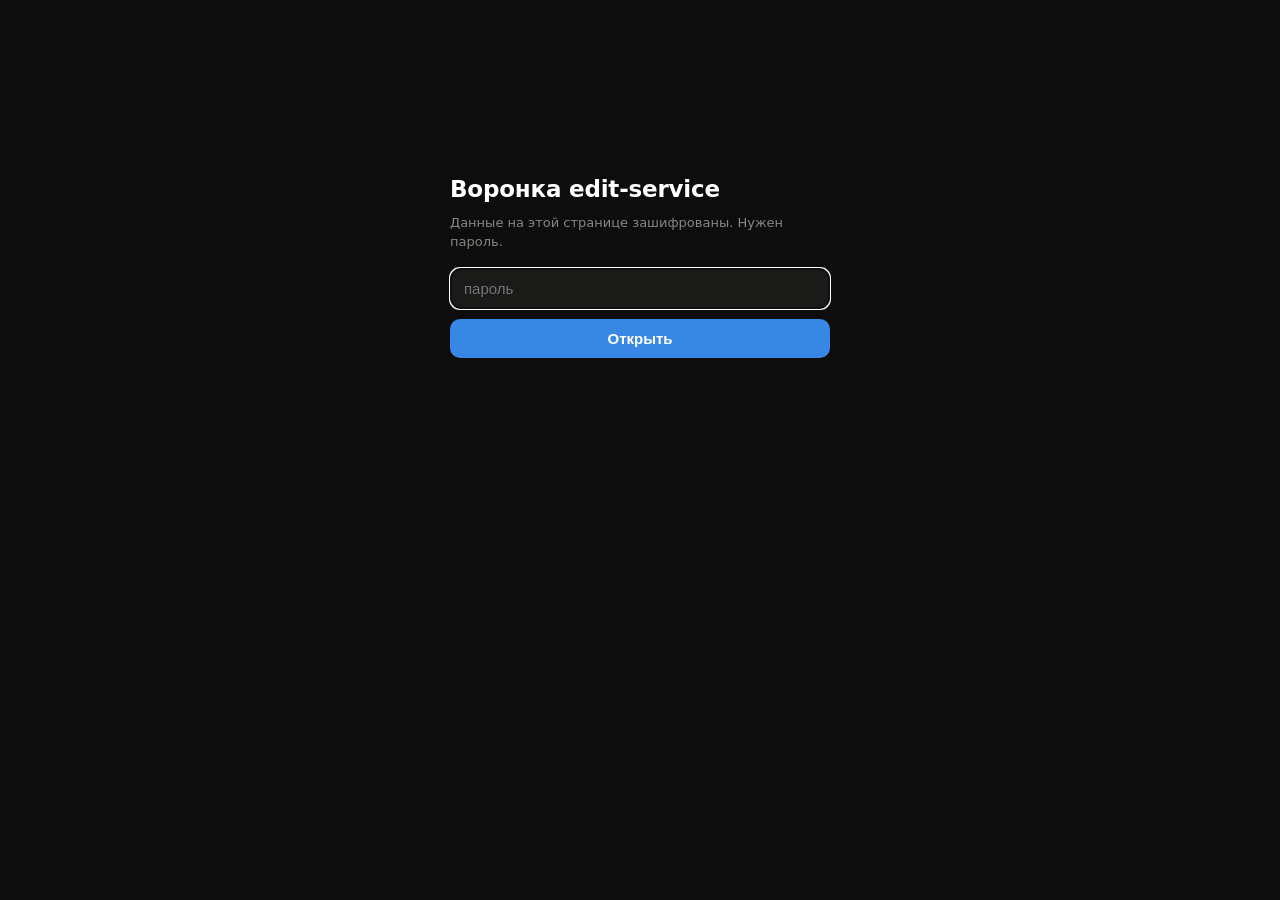
==== funnel.html @ dc598fdf "Закрытая страница воронки: этапы, источники, журнал касаний" ====
<!DOCTYPE html>
<html lang="ru" data-theme="dark">
<head>
<meta charset="utf-8">
<meta name="viewport" content="width=device-width, initial-scale=1">
<meta name="robots" content="noindex, nofollow, noarchive">
<title>Воронка</title>
<style>
  :root{
    --plane:#0d0d0d; --surface:#1a1a19; --ink:#fff; --ink2:#c3c2b7; --muted:#898781;
    --grid:#2c2c2a; --axis:#383835; --ring:rgba(255,255,255,.10);
    --series:#3987e5; --series-dim:#1c5cab;
    --good:#0ca30c; --warn:#fab219; --serious:#ec835a; --crit:#d03b3b;
  }
  *{box-sizing:border-box}
  body{margin:0;background:var(--plane);color:var(--ink);
       font:15px/1.5 system-ui,-apple-system,"Segoe UI",sans-serif;
       -webkit-font-smoothing:antialiased}
  .wrap{max-width:1040px;margin:0 auto;padding:28px 20px 80px}
  h1{font-size:23px;margin:0 0 4px;letter-spacing:-.2px}
  h2{font-size:15px;margin:0 0 2px;letter-spacing:-.1px}
  .sub{color:var(--muted);font-size:13px;margin:0}
  .card{background:var(--surface);border:1px solid var(--ring);border-radius:14px;
        padding:20px;margin:16px 0}
  .tiles{display:grid;grid-template-columns:repeat(auto-fit,minmax(150px,1fr));gap:12px;margin:16px 0}
  .tile{background:var(--surface);border:1px solid var(--ring);border-radius:14px;padding:16px 18px}
  .tile .v{font-size:30px;font-weight:650;letter-spacing:-1px;line-height:1.1}
  .tile .k{color:var(--ink2);font-size:13px;margin-top:2px}
  .tile .n{color:var(--muted);font-size:12px;margin-top:6px}
  .row{display:flex;align-items:baseline;gap:10px}
  table{width:100%;border-collapse:collapse;font-size:13.5px}
  th{text-align:left;color:var(--muted);font-weight:500;padding:7px 10px 7px 0;
     border-bottom:1px solid var(--axis);font-size:12.5px}
  td{padding:9px 10px 9px 0;border-bottom:1px solid var(--grid);vertical-align:top}
  td.num{font-variant-numeric:tabular-nums;text-align:right;padding-right:14px}
  .pill{display:inline-flex;align-items:center;gap:5px;font-size:12px;white-space:nowrap}
  .dot{width:8px;height:8px;border-radius:50%;flex:none}
  .muted{color:var(--muted)}
  .ink2{color:var(--ink2)}
  svg{display:block;width:100%;overflow:visible}
  .tip{position:fixed;pointer-events:none;background:#000;border:1px solid var(--ring);
       border-radius:8px;padding:7px 10px;font-size:12.5px;line-height:1.45;opacity:0;
       transition:opacity .09s;max-width:290px;z-index:9;box-shadow:0 6px 24px rgba(0,0,0,.5)}
  .gate{max-width:380px;margin:16vh auto;text-align:left}
  input{width:100%;padding:11px 13px;border-radius:10px;border:1px solid var(--axis);
        background:var(--surface);color:var(--ink);font-size:15px}
  button{margin-top:10px;width:100%;padding:11px;border-radius:10px;border:0;
         background:var(--series);color:#fff;font-size:15px;font-weight:550;cursor:pointer}
  button.ghost{background:transparent;color:var(--muted);border:1px solid var(--axis);
               width:auto;padding:6px 12px;font-size:12.5px;font-weight:400;margin:0}
  .err{color:var(--crit);font-size:13px;margin-top:9px;min-height:18px}
  .foot{color:var(--muted);font-size:12.5px;margin-top:10px}
  .foot li{margin:4px 0}
  .hdr{display:flex;justify-content:space-between;align-items:flex-start;gap:16px;flex-wrap:wrap}
  @media(max-width:560px){.hide-s{display:none}}
</style>
</head>
<body>
<div class="wrap">
  <div id="gate" class="gate">
    <h1>Воронка edit-service</h1>
    <p class="sub" style="margin:6px 0 16px">Данные на этой странице зашифрованы. Нужен пароль.</p>
    <input id="pw" type="password" autocomplete="current-password" placeholder="пароль" autofocus>
    <button id="go">Открыть</button>
    <div class="err" id="err"></div>
  </div>
  <div id="app" hidden></div>
</div>
<div class="tip" id="tip"></div>
<script>
const B = s => Uint8Array.from(atob(s), c => c.charCodeAt(0));
const fmt = n => n.toLocaleString('ru-RU').replace(/,/g,' ');

async function unlock(pw){
  const blob = await (await fetch('funnel-data.json?v='+Date.now())).json();
  const key = await crypto.subtle.deriveKey(
    {name:'PBKDF2', salt:B(blob.salt), iterations:blob.iter, hash:'SHA-256'},
    await crypto.subtle.importKey('raw', new TextEncoder().encode(pw), 'PBKDF2', false, ['deriveKey']),
    {name:'AES-GCM', length:256}, false, ['decrypt']);
  const plain = await crypto.subtle.decrypt({name:'AES-GCM', iv:B(blob.iv)}, key, B(blob.ct));
  return JSON.parse(new TextDecoder().decode(plain));
}

const tip = document.getElementById('tip');
function hover(el, html){
  el.addEventListener('pointerenter', e => { tip.innerHTML = html; tip.style.opacity = 1; });
  el.addEventListener('pointermove', e => {
    tip.style.left = Math.min(e.clientX + 14, innerWidth - 300) + 'px';
    tip.style.top = (e.clientY + 16) + 'px';
  });
  el.addEventListener('pointerleave', () => tip.style.opacity = 0);
}

/* Горизонтальные бары: одна серия, один цвет. Порядок несёт смысл, не цвет. */
function bars(rows, opts){
  const o = Object.assign({h:30, gap:9, labelW:210, numW:74, color:'var(--series)'}, opts||{});
  const max = Math.max(...rows.map(r => r.n), 1);
  const H = rows.length * (o.h + o.gap);
  const svgW = 1000, plotX = o.labelW, plotW = svgW - o.labelW - o.numW;
  let s = `<svg viewBox="0 0 ${svgW} ${H}" role="img" preserveAspectRatio="none" style="height:${H}px">`;
  rows.forEach((r, i) => {
    const y = i * (o.h + o.gap), w = Math.max(2, r.n / max * plotW);
    const col = r.color || o.color;
    s += `<text x="0" y="${y + o.h/2 + 5}" fill="var(--ink2)" font-size="13.5">${r.label}</text>`;
    s += `<rect data-i="${i}" x="${plotX}" y="${y}" width="${w}" height="${o.h}" rx="4" fill="${col}"></rect>`;
    s += `<text x="${plotX + w + 10}" y="${y + o.h/2 + 5}" fill="var(--ink)" font-size="13.5"
            font-variant-numeric="tabular-nums">${fmt(r.n)}${r.suffix||''}</text>`;
    if (r.sub) s += `<text x="${plotX + w + 10}" y="${y + o.h/2 + 5}" dx="${String(r.n).length*9+34}"
            fill="var(--muted)" font-size="12">${r.sub}</text>`;
  });
  s += '</svg>';
  const box = document.createElement('div');
  box.innerHTML = s;
  box.querySelectorAll('rect[data-i]').forEach(rect => {
    const r = rows[+rect.dataset.i];
    hover(rect, `<b>${r.label}</b> — ${fmt(r.n)}${r.suffix||''}<br><span style="color:#898781">${r.tip||''}</span>`);
  });
  return box;
}

/* Дни: вертикальные бары. Пропуск = день без находок, помечен явно. */
function daybars(days){
  const max = Math.max(...days.map(d => d.n), 1), H = 120, W = 1000;
  const bw = Math.max(6, W / days.length - 6);
  let s = `<svg viewBox="0 0 ${W} ${H+26}" style="height:${H+26}px" preserveAspectRatio="none">`;
  s += `<line x1="0" y1="${H}" x2="${W}" y2="${H}" stroke="var(--axis)" stroke-width="1"/>`;
  days.forEach((d, i) => {
    const x = i * (W / days.length), h = d.n ? Math.max(3, d.n / max * (H - 14)) : 0;
    if (d.n) {
      s += `<rect data-i="${i}" x="${x}" y="${H - h}" width="${bw}" height="${h}" rx="3"
             fill="${d.dead ? 'var(--crit)' : 'var(--series)'}"></rect>`;
    } else {
      s += `<rect data-i="${i}" x="${x}" y="${H-4}" width="${bw}" height="4" rx="2" fill="var(--crit)"></rect>`;
    }
    if (i % 2 === 0 || days.length < 12)
      s += `<text x="${x + bw/2}" y="${H+18}" fill="var(--muted)" font-size="11"
              text-anchor="middle">${d.day.slice(8)}.${d.day.slice(5,7)}</text>`;
  });
  s += '</svg>';
  const box = document.createElement('div');
  box.innerHTML = s;
  box.querySelectorAll('rect[data-i]').forEach(rect => {
    const d = days[+rect.dataset.i];
    hover(rect, `<b>${d.day}</b><br>${d.n ? fmt(d.n) + ' находок' : 'ничего — радар не работал'}`);
  });
  return box;
}

function el(tag, cls, html){
  const n = document.createElement(tag);
  if (cls) n.className = cls;
  if (html != null) n.innerHTML = html;
  return n;
}

function render(d){
  const app = document.getElementById('app');
  app.hidden = false;
  document.getElementById('gate').remove();
  const S = {};
  d.stages.forEach(s => S[s.key] = s);

  const hdr = el('div', 'hdr');
  hdr.append(el('div', null, `<h1>Воронка edit-service</h1>
    <p class="sub">Собрано ${d.generated_at.replace('T',' ').slice(0,16)} UTC ·
    данные завода ${d.factory_freshness}${d.factory_at ? ' (' + d.factory_at.replace('T',' ').slice(0,16) + ')' : ''}</p>`));
  const out = el('button', 'ghost', 'Закрыть');
  out.onclick = () => { sessionStorage.removeItem('fpw'); location.reload(); };
  hdr.append(out);
  app.append(hdr);

  /* Крупные числа: четыре, что отвечают на «где мы» одним взглядом. */
  const tiles = el('div', 'tiles');
  [['base','в базе заявок','кто-то ищет монтёра прямо сейчас','var(--ink)'],
   ['sent','отправлено','ушло адресату','var(--series)'],
   ['replied','ответили','живых ответов от заказчиков','var(--crit)'],
   ['delivered','сдано роликов','работа у клиента','var(--crit)']
  ].forEach(([k, name, note, col]) => {
    tiles.append(el('div','tile',
      `<div class="v" style="color:${col}">${fmt(S[k].n)}</div>
       <div class="k">${name}</div><div class="n">${note}</div>`));
  });
  app.append(tiles);

  const blocked = el('div', 'card');
  blocked.style.borderColor = 'var(--warn)';
  blocked.innerHTML = `<div class="row"><span class="pill">
      <span class="dot" style="background:var(--warn)"></span><b>Узкое место</b></span></div>
    <p style="margin:8px 0 0"><b>${d.blocked.n} текста написаны и лежат неотправленными.</b>
    Причина: ${d.blocked.why}.</p>
    <p class="sub" style="margin:6px 0 0">Цена вопроса: ${d.blocked.money}.</p>`;
  app.append(blocked);

  /* Два масштаба вместо лог-шкалы: 10 000 и 15 на одной оси превратили бы
     хвост в нули. Поэтому «рынок» и «работа руками» — отдельные панели. */
  const m = el('div', 'card');
  m.append(el('div', null, `<h2>Рынок: что отсеялось само</h2>
    <p class="sub">Машинные этапы. Масштаб — тысячи.</p>`));
  m.append(bars(['raw','seen','base'].map(k => ({
    label: S[k].name, n: S[k].n, tip: S[k].what + ' · ' + S[k].src,
    sub: S[k].from_prev == null ? '' : S[k].from_prev + '% от прошлого'
  })), {h:34}));
  app.append(m);

  const h = el('div', 'card');
  h.append(el('div', null, `<h2>Работа руками: где рвётся</h2>
    <p class="sub">Масштаб — десятки. Тот же ряд, продолжение.</p>`));
  h.append(bars(['read','sent','replied','delivered'].map(k => ({
    label: S[k].name, n: S[k].n, tip: S[k].what + ' · ' + S[k].src,
    color: S[k].n === 0 ? 'var(--crit)' : (k === 'sent' ? 'var(--series)' : 'var(--series-dim)'),
    sub: S[k].from_prev == null ? '' : S[k].from_prev + '% от прошлого'
  })), {h:34}));
  app.append(h);

  const src = el('div', 'card');
  src.append(el('div', null, `<h2>Откуда заявки</h2>
    <p class="sub">Сабреддиты в базе: кто кормит воронку на самом деле.</p>`));
  src.append(bars(d.sources.subreddits.map(([name, n]) => ({
    label: 'r/' + name, n, tip: 'заявок в базе из этого сабреддита'
  })), {h:22, gap:7, labelW:230}));
  app.append(src);

  const ch = el('div', 'card');
  const chans = d.sources.touch_channels.map(([name, n]) => ({
    label: name, n, tip: 'касаний этим каналом'}));
  ch.append(el('div', null, `<h2>Чем касались</h2>
    <p class="sub">Reddit требует аккаунт, почта и формы — нет. Отсюда и перекос.</p>`));
  ch.append(bars(chans, {h:24, gap:8, labelW:140}));
  app.append(ch);

  if (d.days && d.days.length) {
    const dd = el('div', 'card');
    const days = d.days.filter(([day]) => day && day !== '?')
                       .map(([day, n]) => ({day, n}));
    /* Заполняем календарные дыры: день без бара = радар молчал. */
    const full = [];
    if (days.length) {
      const start = new Date(days[0].day), end = new Date(days[days.length-1].day);
      for (let t = start; t <= end; t.setDate(t.getDate()+1)) {
        const key = t.toISOString().slice(0,10);
        const hit = days.find(x => x.day === key);
        full.push(hit || {day:key, n:0});
      }
    }
    dd.append(el('div', null, `<h2>Поток находок по дням</h2>
      <p class="sub">Красным — дни, когда радар молчал: три дня он был мёртв, пока не переехал на Unblocker.</p>`));
    dd.append(daybars(full));
    app.append(dd);
  }

  /* Таблица касаний: статус иконкой + подписью, не цветом одним. */
  const t = el('div', 'card');
  t.append(el('div', null, `<h2>Все касания по одному</h2>
    <p class="sub">${d.touches.length} заявок разобрано вручную. Деньги — то, что назвал сам заказчик.</p>`));
  const colour = s => s === 'отправлено' ? 'var(--series)' : 'var(--warn)';
  let rows = '';
  d.touches.slice().reverse().forEach(x => {
    rows += `<tr>
      <td class="muted" style="white-space:nowrap">${x.date.slice(8)}.${x.date.slice(5,7)}</td>
      <td><b>${x.who}</b><div class="muted">${x.what}</div></td>
      <td class="ink2 hide-s">${x.money || '—'}</td>
      <td class="muted hide-s">${x.channel}</td>
      <td><span class="pill"><span class="dot" style="background:${colour(x.stage)}"></span>
        ${x.stage}</span><div class="muted">${x.by ? 'кем: ' + x.by : 'ждёт доставки'}</div></td>
      <td class="muted hide-s" style="max-width:260px">${x.note || ''}</td></tr>`;
  });
  t.append(el('table', null, `<thead><tr><th>дата</th><th>кто</th><th class="hide-s">деньги</th>
    <th class="hide-s">канал</th><th>стадия</th><th class="hide-s">примечание</th></tr></thead>
    <tbody>${rows}</tbody>`));
  app.append(t);

  const f = el('div', 'card');
  f.append(el('div', null, `<h2>Что чем является</h2>`));
  f.append(el('ul', 'foot', d.notes.map(n => `<li>${n}</li>`).join('')));
  app.append(f);
}

async function go(){
  const pw = document.getElementById('pw').value;
  const err = document.getElementById('err');
  err.textContent = 'расшифровываю…';
  try {
    const d = await unlock(pw);
    sessionStorage.setItem('fpw', pw);
    render(d);
  } catch (e) {
    err.textContent = 'пароль не подошёл';
  }
}
document.getElementById('go').onclick = go;
document.getElementById('pw').addEventListener('keydown', e => { if (e.key === 'Enter') go(); });
(async () => {
  const saved = sessionStorage.getItem('fpw');
  if (saved) { try { render(await unlock(saved)); } catch (e) { sessionStorage.removeItem('fpw'); } }
})();
</script>
</body>
</html>
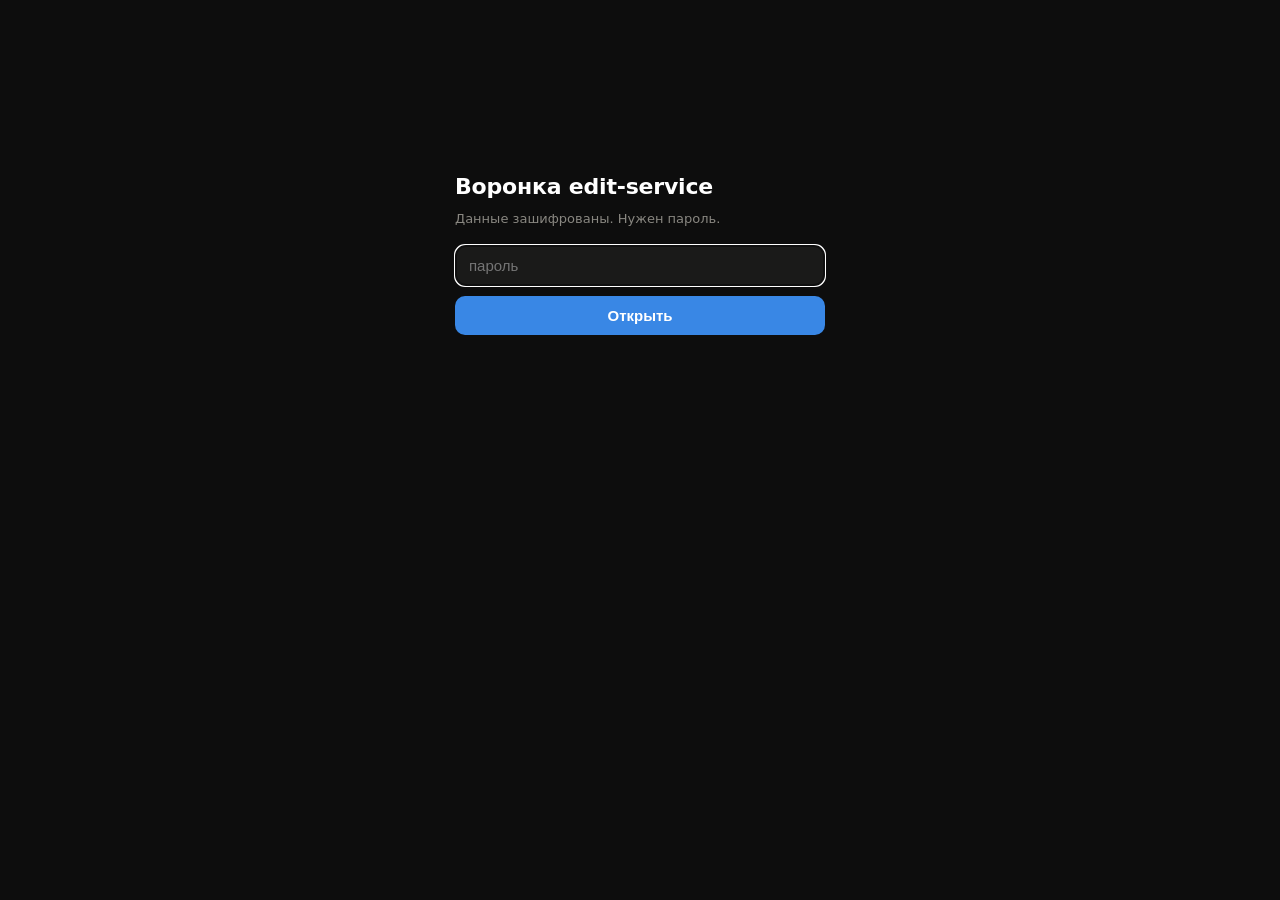
==== commit ba00d2d7: "Закрытая страница воронки: этапы, источники, журнал касаний" ====
--- a/funnel.html
+++ b/funnel.html
@@ -9,39 +9,42 @@
   :root{
     --plane:#0d0d0d; --surface:#1a1a19; --ink:#fff; --ink2:#c3c2b7; --muted:#898781;
     --grid:#2c2c2a; --axis:#383835; --ring:rgba(255,255,255,.10);
-    --series:#3987e5; --series-dim:#1c5cab;
+    --series:#3987e5; --dim:#1c5cab;
     --good:#0ca30c; --warn:#fab219; --serious:#ec835a; --crit:#d03b3b;
   }
   *{box-sizing:border-box}
   body{margin:0;background:var(--plane);color:var(--ink);
-       font:15px/1.5 system-ui,-apple-system,"Segoe UI",sans-serif;
-       -webkit-font-smoothing:antialiased}
-  .wrap{max-width:1040px;margin:0 auto;padding:28px 20px 80px}
-  h1{font-size:23px;margin:0 0 4px;letter-spacing:-.2px}
-  h2{font-size:15px;margin:0 0 2px;letter-spacing:-.1px}
+       font:15px/1.5 system-ui,-apple-system,"Segoe UI",sans-serif;-webkit-font-smoothing:antialiased}
+  .wrap{max-width:1000px;margin:0 auto;padding:26px 20px 70px}
+  h1{font-size:22px;margin:0 0 3px;letter-spacing:-.2px}
+  h2{font-size:15px;margin:0 0 3px}
   .sub{color:var(--muted);font-size:13px;margin:0}
-  .card{background:var(--surface);border:1px solid var(--ring);border-radius:14px;
-        padding:20px;margin:16px 0}
-  .tiles{display:grid;grid-template-columns:repeat(auto-fit,minmax(150px,1fr));gap:12px;margin:16px 0}
-  .tile{background:var(--surface);border:1px solid var(--ring);border-radius:14px;padding:16px 18px}
-  .tile .v{font-size:30px;font-weight:650;letter-spacing:-1px;line-height:1.1}
-  .tile .k{color:var(--ink2);font-size:13px;margin-top:2px}
-  .tile .n{color:var(--muted);font-size:12px;margin-top:6px}
-  .row{display:flex;align-items:baseline;gap:10px}
+  .card{background:var(--surface);border:1px solid var(--ring);border-radius:14px;padding:18px;margin:14px 0}
+  .hdr{display:flex;justify-content:space-between;align-items:flex-start;gap:14px;flex-wrap:wrap}
+  .hero{display:flex;gap:26px;align-items:flex-end;flex-wrap:wrap;margin:2px 0 14px}
+  .hero .big{font-size:58px;font-weight:650;letter-spacing:-2.5px;line-height:.95}
+  .hero .cap{color:var(--ink2);font-size:14px;max-width:330px}
+  .split{display:grid;grid-template-columns:repeat(auto-fit,minmax(215px,1fr));gap:12px}
+  .mini{background:#121211;border:1px solid var(--ring);border-radius:11px;padding:13px 15px}
+  .mini .v{font-size:26px;font-weight:600;letter-spacing:-.8px}
+  .mini .k{color:var(--ink2);font-size:13px;margin-top:1px}
+  .mini .n{color:var(--muted);font-size:12px;margin-top:5px;line-height:1.4}
   table{width:100%;border-collapse:collapse;font-size:13.5px}
   th{text-align:left;color:var(--muted);font-weight:500;padding:7px 10px 7px 0;
      border-bottom:1px solid var(--axis);font-size:12.5px}
   td{padding:9px 10px 9px 0;border-bottom:1px solid var(--grid);vertical-align:top}
-  td.num{font-variant-numeric:tabular-nums;text-align:right;padding-right:14px}
+  tr:last-child td{border-bottom:0}
   .pill{display:inline-flex;align-items:center;gap:5px;font-size:12px;white-space:nowrap}
   .dot{width:8px;height:8px;border-radius:50%;flex:none}
-  .muted{color:var(--muted)}
-  .ink2{color:var(--ink2)}
+  .muted{color:var(--muted)} .ink2{color:var(--ink2)}
   svg{display:block;width:100%;overflow:visible}
+  details{margin:14px 0}
+  summary{cursor:pointer;color:var(--ink2);font-size:14px;padding:6px 0}
+  summary::marker{color:var(--muted)}
   .tip{position:fixed;pointer-events:none;background:#000;border:1px solid var(--ring);
        border-radius:8px;padding:7px 10px;font-size:12.5px;line-height:1.45;opacity:0;
-       transition:opacity .09s;max-width:290px;z-index:9;box-shadow:0 6px 24px rgba(0,0,0,.5)}
-  .gate{max-width:380px;margin:16vh auto;text-align:left}
+       transition:opacity .09s;max-width:300px;z-index:9;box-shadow:0 6px 24px rgba(0,0,0,.5)}
+  .gate{max-width:370px;margin:16vh auto}
   input{width:100%;padding:11px 13px;border-radius:10px;border:1px solid var(--axis);
         background:var(--surface);color:var(--ink);font-size:15px}
   button{margin-top:10px;width:100%;padding:11px;border-radius:10px;border:0;
@@ -49,17 +52,16 @@
   button.ghost{background:transparent;color:var(--muted);border:1px solid var(--axis);
                width:auto;padding:6px 12px;font-size:12.5px;font-weight:400;margin:0}
   .err{color:var(--crit);font-size:13px;margin-top:9px;min-height:18px}
-  .foot{color:var(--muted);font-size:12.5px;margin-top:10px}
+  .foot{color:var(--muted);font-size:12.5px;margin:8px 0 0;padding-left:18px}
   .foot li{margin:4px 0}
-  .hdr{display:flex;justify-content:space-between;align-items:flex-start;gap:16px;flex-wrap:wrap}
-  @media(max-width:560px){.hide-s{display:none}}
+  @media(max-width:580px){.hide-s{display:none}.hero .big{font-size:46px}}
 </style>
 </head>
 <body>
 <div class="wrap">
   <div id="gate" class="gate">
     <h1>Воронка edit-service</h1>
-    <p class="sub" style="margin:6px 0 16px">Данные на этой странице зашифрованы. Нужен пароль.</p>
+    <p class="sub" style="margin:6px 0 16px">Данные зашифрованы. Нужен пароль.</p>
     <input id="pw" type="password" autocomplete="current-password" placeholder="пароль" autofocus>
     <button id="go">Открыть</button>
     <div class="err" id="err"></div>
@@ -69,10 +71,13 @@
 <div class="tip" id="tip"></div>
 <script>
 const B = s => Uint8Array.from(atob(s), c => c.charCodeAt(0));
-const fmt = n => n.toLocaleString('ru-RU').replace(/,/g,' ');
+const fmt = n => String(n).replace(/\B(?=(\d{3})+(?!\d))/g, ' ');
+const plural = (n, a, b, c) => { const m = n % 100, k = n % 10;
+  return m > 10 && m < 20 ? c : k === 1 ? a : k >= 2 && k <= 4 ? b : c; };
+const daysAgo = iso => Math.floor((Date.now() - new Date(iso)) / 864e5);
 
 async function unlock(pw){
-  const blob = await (await fetch('funnel-data.json?v='+Date.now())).json();
+  const blob = await (await fetch('funnel-data.json?v=' + Date.now())).json();
   const key = await crypto.subtle.deriveKey(
     {name:'PBKDF2', salt:B(blob.salt), iterations:blob.iter, hash:'SHA-256'},
     await crypto.subtle.importKey('raw', new TextEncoder().encode(pw), 'PBKDF2', false, ['deriveKey']),
@@ -83,69 +88,13 @@
 
 const tip = document.getElementById('tip');
 function hover(el, html){
-  el.addEventListener('pointerenter', e => { tip.innerHTML = html; tip.style.opacity = 1; });
+  el.addEventListener('pointerenter', () => { tip.innerHTML = html; tip.style.opacity = 1; });
   el.addEventListener('pointermove', e => {
-    tip.style.left = Math.min(e.clientX + 14, innerWidth - 300) + 'px';
+    tip.style.left = Math.min(e.clientX + 14, innerWidth - 310) + 'px';
     tip.style.top = (e.clientY + 16) + 'px';
   });
   el.addEventListener('pointerleave', () => tip.style.opacity = 0);
 }
-
-/* Горизонтальные бары: одна серия, один цвет. Порядок несёт смысл, не цвет. */
-function bars(rows, opts){
-  const o = Object.assign({h:30, gap:9, labelW:210, numW:74, color:'var(--series)'}, opts||{});
-  const max = Math.max(...rows.map(r => r.n), 1);
-  const H = rows.length * (o.h + o.gap);
-  const svgW = 1000, plotX = o.labelW, plotW = svgW - o.labelW - o.numW;
-  let s = `<svg viewBox="0 0 ${svgW} ${H}" role="img" preserveAspectRatio="none" style="height:${H}px">`;
-  rows.forEach((r, i) => {
-    const y = i * (o.h + o.gap), w = Math.max(2, r.n / max * plotW);
-    const col = r.color || o.color;
-    s += `<text x="0" y="${y + o.h/2 + 5}" fill="var(--ink2)" font-size="13.5">${r.label}</text>`;
-    s += `<rect data-i="${i}" x="${plotX}" y="${y}" width="${w}" height="${o.h}" rx="4" fill="${col}"></rect>`;
-    s += `<text x="${plotX + w + 10}" y="${y + o.h/2 + 5}" fill="var(--ink)" font-size="13.5"
-            font-variant-numeric="tabular-nums">${fmt(r.n)}${r.suffix||''}</text>`;
-    if (r.sub) s += `<text x="${plotX + w + 10}" y="${y + o.h/2 + 5}" dx="${String(r.n).length*9+34}"
-            fill="var(--muted)" font-size="12">${r.sub}</text>`;
-  });
-  s += '</svg>';
-  const box = document.createElement('div');
-  box.innerHTML = s;
-  box.querySelectorAll('rect[data-i]').forEach(rect => {
-    const r = rows[+rect.dataset.i];
-    hover(rect, `<b>${r.label}</b> — ${fmt(r.n)}${r.suffix||''}<br><span style="color:#898781">${r.tip||''}</span>`);
-  });
-  return box;
-}
-
-/* Дни: вертикальные бары. Пропуск = день без находок, помечен явно. */
-function daybars(days){
-  const max = Math.max(...days.map(d => d.n), 1), H = 120, W = 1000;
-  const bw = Math.max(6, W / days.length - 6);
-  let s = `<svg viewBox="0 0 ${W} ${H+26}" style="height:${H+26}px" preserveAspectRatio="none">`;
-  s += `<line x1="0" y1="${H}" x2="${W}" y2="${H}" stroke="var(--axis)" stroke-width="1"/>`;
-  days.forEach((d, i) => {
-    const x = i * (W / days.length), h = d.n ? Math.max(3, d.n / max * (H - 14)) : 0;
-    if (d.n) {
-      s += `<rect data-i="${i}" x="${x}" y="${H - h}" width="${bw}" height="${h}" rx="3"
-             fill="${d.dead ? 'var(--crit)' : 'var(--series)'}"></rect>`;
-    } else {
-      s += `<rect data-i="${i}" x="${x}" y="${H-4}" width="${bw}" height="4" rx="2" fill="var(--crit)"></rect>`;
-    }
-    if (i % 2 === 0 || days.length < 12)
-      s += `<text x="${x + bw/2}" y="${H+18}" fill="var(--muted)" font-size="11"
-              text-anchor="middle">${d.day.slice(8)}.${d.day.slice(5,7)}</text>`;
-  });
-  s += '</svg>';
-  const box = document.createElement('div');
-  box.innerHTML = s;
-  box.querySelectorAll('rect[data-i]').forEach(rect => {
-    const d = days[+rect.dataset.i];
-    hover(rect, `<b>${d.day}</b><br>${d.n ? fmt(d.n) + ' находок' : 'ничего — радар не работал'}`);
-  });
-  return box;
-}
-
 function el(tag, cls, html){
   const n = document.createElement(tag);
   if (cls) n.className = cls;
@@ -153,139 +102,160 @@
   return n;
 }
 
+/* Одна серия, один цвет: порядок строк уже несёт смысл, цвет дублировал бы его.
+   Акцент цветом только там, где состояние требует внимания. */
+function bars(rows, o){
+  o = Object.assign({h:30, gap:9, labelW:250, numW:120}, o || {});
+  const max = Math.max(...rows.map(r => r.n), 1), W = 1000;
+  const H = rows.length * (o.h + o.gap), plotW = W - o.labelW - o.numW;
+  let s = `<svg viewBox="0 0 ${W} ${H}" preserveAspectRatio="none" style="height:${H}px" role="img">`;
+  rows.forEach((r, i) => {
+    const y = i * (o.h + o.gap), w = Math.max(2, r.n / max * plotW);
+    s += `<text x="0" y="${y + o.h/2 + 5}" fill="var(--ink2)" font-size="13.5">${r.label}</text>`;
+    s += `<rect data-i="${i}" x="${o.labelW}" y="${y}" width="${w}" height="${o.h}" rx="4"
+            fill="${r.color || 'var(--series)'}"></rect>`;
+    s += `<text x="${o.labelW + w + 10}" y="${y + o.h/2 + 5}" fill="var(--ink)" font-size="13.5"
+            font-variant-numeric="tabular-nums">${fmt(r.n)}</text>`;
+    if (r.sub) s += `<text x="${o.labelW + w + 10 + String(r.n).length * 9 + 14}"
+            y="${y + o.h/2 + 5}" fill="var(--muted)" font-size="12">${r.sub}</text>`;
+  });
+  s += '</svg>';
+  const box = el('div');
+  box.innerHTML = s;
+  box.querySelectorAll('rect[data-i]').forEach(rect => {
+    const r = rows[+rect.dataset.i];
+    hover(rect, `<b>${r.label}</b> — ${fmt(r.n)}<br><span style="color:#898781">${r.tip || ''}</span>`);
+  });
+  return box;
+}
+
 function render(d){
   const app = document.getElementById('app');
   app.hidden = false;
   document.getElementById('gate').remove();
-  const S = {};
-  d.stages.forEach(s => S[s.key] = s);
+  const S = {}; d.stages.forEach(s => S[s.key] = s);
+  const q = d.queue, bands = q.bands, W = d.work;
 
   const hdr = el('div', 'hdr');
   hdr.append(el('div', null, `<h1>Воронка edit-service</h1>
-    <p class="sub">Собрано ${d.generated_at.replace('T',' ').slice(0,16)} UTC ·
-    данные завода ${d.factory_freshness}${d.factory_at ? ' (' + d.factory_at.replace('T',' ').slice(0,16) + ')' : ''}</p>`));
+    <p class="sub">Сверено ${d.generated_at.replace('T',' ').slice(0,16)} UTC ·
+    последний скан рынка ${q.last_scan || '—'} · данные завода ${d.factory_freshness}</p>`));
   const out = el('button', 'ghost', 'Закрыть');
   out.onclick = () => { sessionStorage.removeItem('fpw'); location.reload(); };
   hdr.append(out);
   app.append(hdr);
 
-  /* Крупные числа: четыре, что отвечают на «где мы» одним взглядом. */
-  const tiles = el('div', 'tiles');
-  [['base','в базе заявок','кто-то ищет монтёра прямо сейчас','var(--ink)'],
-   ['sent','отправлено','ушло адресату','var(--series)'],
-   ['replied','ответили','живых ответов от заказчиков','var(--crit)'],
-   ['delivered','сдано роликов','работа у клиента','var(--crit)']
-  ].forEach(([k, name, note, col]) => {
-    tiles.append(el('div','tile',
-      `<div class="v" style="color:${col}">${fmt(S[k].n)}</div>
-       <div class="k">${name}</div><div class="n">${note}</div>`));
-  });
-  app.append(tiles);
-
-  const blocked = el('div', 'card');
-  blocked.style.borderColor = 'var(--warn)';
-  blocked.innerHTML = `<div class="row"><span class="pill">
-      <span class="dot" style="background:var(--warn)"></span><b>Узкое место</b></span></div>
-    <p style="margin:8px 0 0"><b>${d.blocked.n} текста написаны и лежат неотправленными.</b>
-    Причина: ${d.blocked.why}.</p>
-    <p class="sub" style="margin:6px 0 0">Цена вопроса: ${d.blocked.money}.</p>`;
-  app.append(blocked);
-
-  /* Два масштаба вместо лог-шкалы: 10 000 и 15 на одной оси превратили бы
-     хвост в нули. Поэтому «рынок» и «работа руками» — отдельные панели. */
-  const m = el('div', 'card');
-  m.append(el('div', null, `<h2>Рынок: что отсеялось само</h2>
-    <p class="sub">Машинные этапы. Масштаб — тысячи.</p>`));
-  m.append(bars(['raw','seen','base'].map(k => ({
-    label: S[k].name, n: S[k].n, tip: S[k].what + ' · ' + S[k].src,
-    sub: S[k].from_prev == null ? '' : S[k].from_prev + '% от прошлого'
-  })), {h:34}));
-  app.append(m);
-
-  const h = el('div', 'card');
-  h.append(el('div', null, `<h2>Работа руками: где рвётся</h2>
-    <p class="sub">Масштаб — десятки. Тот же ряд, продолжение.</p>`));
-  h.append(bars(['read','sent','replied','delivered'].map(k => ({
-    label: S[k].name, n: S[k].n, tip: S[k].what + ' · ' + S[k].src,
-    color: S[k].n === 0 ? 'var(--crit)' : (k === 'sent' ? 'var(--series)' : 'var(--series-dim)'),
-    sub: S[k].from_prev == null ? '' : S[k].from_prev + '% от прошлого'
-  })), {h:34}));
-  app.append(h);
-
-  const src = el('div', 'card');
-  src.append(el('div', null, `<h2>Откуда заявки</h2>
-    <p class="sub">Сабреддиты в базе: кто кормит воронку на самом деле.</p>`));
-  src.append(bars(d.sources.subreddits.map(([name, n]) => ({
-    label: 'r/' + name, n, tip: 'заявок в базе из этого сабреддита'
-  })), {h:22, gap:7, labelW:230}));
-  app.append(src);
-
-  const ch = el('div', 'card');
-  const chans = d.sources.touch_channels.map(([name, n]) => ({
-    label: name, n, tip: 'касаний этим каналом'}));
-  ch.append(el('div', null, `<h2>Чем касались</h2>
-    <p class="sub">Reddit требует аккаунт, почта и формы — нет. Отсюда и перекос.</p>`));
-  ch.append(bars(chans, {h:24, gap:8, labelW:140}));
-  app.append(ch);
-
-  if (d.days && d.days.length) {
-    const dd = el('div', 'card');
-    const days = d.days.filter(([day]) => day && day !== '?')
-                       .map(([day, n]) => ({day, n}));
-    /* Заполняем календарные дыры: день без бара = радар молчал. */
-    const full = [];
-    if (days.length) {
-      const start = new Date(days[0].day), end = new Date(days[days.length-1].day);
-      for (let t = start; t <= end; t.setDate(t.getDate()+1)) {
-        const key = t.toISOString().slice(0,10);
-        const hit = days.find(x => x.day === key);
-        full.push(hit || {day:key, n:0});
-      }
-    }
-    dd.append(el('div', null, `<h2>Поток находок по дням</h2>
-      <p class="sub">Красным — дни, когда радар молчал: три дня он был мёртв, пока не переехал на Unblocker.</p>`));
-    dd.append(daybars(full));
-    app.append(dd);
-  }
-
-  /* Таблица касаний: статус иконкой + подписью, не цветом одним. */
+  /* ── 1. СКОЛЬКО ОБРАБОТАТЬ ─────────────────────────────────────────────
+     Главный вопрос. Рабочий объём — это НЕ вся база: заявка на монтаж живёт
+     считанные дни, и считать стоит только свежие с названной ценой. */
+  const work = el('div', 'card');
+  work.style.borderColor = 'var(--series)';
+  work.append(el('div', null, `<h2>Сколько ещё обработать</h2>
+    <p class="sub">Свежие заявки, где заказчик сам назвал цену. Остальное — хвост.</p>`));
+  const hero = el('div', 'hero');
+  hero.append(el('div', null,
+    `<div class="big">${bands.hot.money}</div>
+     <div class="sub">${plural(bands.hot.money,'заявка','заявки','заявок')} на сегодня</div>`));
+  hero.append(el('div', 'cap',
+    `Это посты не старше трёх дней с названным бюджетом. По прошлым разборам
+     нашими оказываются около ${Math.round(q.hit_rate*100)}% — то есть ждём
+     примерно <b>${q.expect_live}</b> живых. Сегодня уже разобрано ${q.read_today}.`));
+  work.append(hero);
+  work.append(bars([
+    {label:'0-3 дня, цена названа', n:bands.hot.money, color:'var(--series)',
+     tip:'читать сегодня: автор ещё набирает', sub:'читать сегодня'},
+    {label:'0-3 дня, без цены', n:bands.hot.n - bands.hot.money, color:'var(--dim)',
+     tip:'живые, но цену придётся выяснять в переписке'},
+    {label:'4-7 дней', n:bands.fresh.n, color:'var(--dim)',
+     tip:'ещё можно успеть, часть уже набрала исполнителей', sub:bands.fresh.money + ' с ценой'},
+    {label:'8-14 дней', n:bands.stale.n, color:'#2c2c2a',
+     tip:'почти всегда мёртвое: набор закрыт. Брать только точечно', sub:'хвост'},
+  ], {h:28, labelW:235}));
+  app.append(work);
+
+  /* ── 2. ЧТО УЖЕ ЕСТЬ ──────────────────────────────────────────────────── */
+  const have = el('div', 'card');
+  have.append(el('div', null, `<h2>Что уже есть</h2>
+    <p class="sub">Касания, которые сделаны. Это и есть весь текущий результат.</p>`));
+  const sp = el('div', 'split');
+  const oldest = W.sent.length ? Math.max(...W.sent.map(x => daysAgo(x.date))) : 0;
+  sp.append(el('div', 'mini', `<div class="v" style="color:var(--series)">${W.sent.length}</div>
+    <div class="k">отправлено</div>
+    <div class="n">ждём ответа, самое старое — ${oldest} ${plural(oldest,'день','дня','дней')}</div>`));
+  sp.append(el('div', 'mini', `<div class="v" style="color:var(--warn)">${W.written.length}</div>
+    <div class="k">написано, не ушло</div>
+    <div class="n">${d.blocked.why}</div>`));
+  sp.append(el('div', 'mini', `<div class="v" style="color:var(--crit)">${W.replied.length}</div>
+    <div class="k">ответов от заказчиков</div>
+    <div class="n">ни одного: восемь касаний — слишком мало для вывода</div>`));
+  sp.append(el('div', 'mini', `<div class="v" style="color:var(--crit)">${S.delivered.n}</div>
+    <div class="k">сдано роликов</div>
+    <div class="n">первый сданный ролик = входной билет на рынок</div>`));
+  have.append(sp);
+  app.append(have);
+
+  /* ── 3. ТАБЛИЦА КАСАНИЙ ───────────────────────────────────────────────── */
   const t = el('div', 'card');
   t.append(el('div', null, `<h2>Все касания по одному</h2>
-    <p class="sub">${d.touches.length} заявок разобрано вручную. Деньги — то, что назвал сам заказчик.</p>`));
+    <p class="sub">Деньги — то, что назвал сам заказчик, не наша оценка.</p>`));
   const colour = s => s === 'отправлено' ? 'var(--series)' : 'var(--warn)';
   let rows = '';
-  d.touches.slice().reverse().forEach(x => {
+  d.touches.slice().sort((a, b) => b.date.localeCompare(a.date)).forEach(x => {
+    const wait = x.stage === 'отправлено' ? daysAgo(x.date) : null;
     rows += `<tr>
       <td class="muted" style="white-space:nowrap">${x.date.slice(8)}.${x.date.slice(5,7)}</td>
       <td><b>${x.who}</b><div class="muted">${x.what}</div></td>
-      <td class="ink2 hide-s">${x.money || '—'}</td>
+      <td class="ink2">${x.money || '—'}</td>
       <td class="muted hide-s">${x.channel}</td>
-      <td><span class="pill"><span class="dot" style="background:${colour(x.stage)}"></span>
-        ${x.stage}</span><div class="muted">${x.by ? 'кем: ' + x.by : 'ждёт доставки'}</div></td>
-      <td class="muted hide-s" style="max-width:260px">${x.note || ''}</td></tr>`;
-  });
-  t.append(el('table', null, `<thead><tr><th>дата</th><th>кто</th><th class="hide-s">деньги</th>
+      <td><span class="pill"><span class="dot" style="background:${colour(x.stage)}"></span>${x.stage}</span>
+          <div class="muted">${x.stage === 'отправлено'
+            ? 'тишина ' + wait + ' ' + plural(wait,'день','дня','дней') + ' · ' + x.by
+            : 'ждёт доставки'}</div></td>
+      <td class="muted hide-s" style="max-width:250px">${x.note || ''}</td></tr>`;
+  });
+  t.append(el('table', null, `<thead><tr><th>дата</th><th>кто</th><th>деньги</th>
     <th class="hide-s">канал</th><th>стадия</th><th class="hide-s">примечание</th></tr></thead>
     <tbody>${rows}</tbody>`));
   app.append(t);
 
-  const f = el('div', 'card');
-  f.append(el('div', null, `<h2>Что чем является</h2>`));
-  f.append(el('ul', 'foot', d.notes.map(n => `<li>${n}</li>`).join('')));
-  app.append(f);
+  /* ── 4. КАНАЛЫ: ответ на «а остальные каналы?» ─────────────────────────── */
+  const ch = el('div', 'card');
+  ch.append(el('div', null, `<h2>Каналы: чем ищем и чем отвечаем</h2>
+    <p class="sub">Вся база — Reddit, потому что радар читает только его RSS.
+    Биржи (Upwork, Workana, LinkedIn, X) сканируются руками и редко.</p>`));
+  ch.append(bars([
+    {label:'Reddit-радар, автоматом', n:q.total, color:'var(--series)',
+     tip:'крутится каждые 30 минут на заводе', sub:'каждые 30 мин'},
+    {label:'Биржи и поиск, руками', n:S.base.n - q.total, color:'var(--dim)',
+     tip:'Upwork, Workana, LinkedIn, X — запускаю вручную, потока нет', sub:'потока нет'},
+    {label:'Доступны без Reddit-аккаунта', n:q.nonreddit, color:'var(--good)',
+     tip:'в заявке указана почта, Discord или форма — эти я могу отработать сама'},
+  ], {h:28, labelW:255}));
+  ch.append(el('p', 'sub', `Доставка: почта и формы работают (так ушло 6 из 8),
+    Reddit ждёт сессию из твоего браузера. ${q.nonreddit} ${plural(q.nonreddit,'заявка','заявки','заявок')}
+    в очереди можно отработать прямо сейчас, без Reddit.`));
+  app.append(ch);
+
+  /* ── 5. МАШИННАЯ ВОРОНКА — вниз, свёрнутой ────────────────────────────── */
+  const det = el('details');
+  det.append(el('summary', null, 'Откуда взялись эти 552 — машинный отсев, 10 тысяч → 552'));
+  const fc = el('div', 'card');
+  fc.style.margin = '6px 0 0';
+  fc.append(bars(['raw','seen','base'].map(k => ({
+    label: S[k].name, n: S[k].n, tip: S[k].what + ' · ' + S[k].src,
+    sub: S[k].from_prev == null ? '' : S[k].from_prev + '% от прошлого'
+  })), {h:26, labelW:235}));
+  fc.append(el('ul', 'foot', d.notes.map(n => `<li>${n}</li>`).join('')));
+  det.append(fc);
+  app.append(det);
 }
 
 async function go(){
   const pw = document.getElementById('pw').value;
   const err = document.getElementById('err');
   err.textContent = 'расшифровываю…';
-  try {
-    const d = await unlock(pw);
-    sessionStorage.setItem('fpw', pw);
-    render(d);
-  } catch (e) {
-    err.textContent = 'пароль не подошёл';
-  }
+  try { const d = await unlock(pw); sessionStorage.setItem('fpw', pw); render(d); }
+  catch (e) { err.textContent = 'пароль не подошёл'; }
 }
 document.getElementById('go').onclick = go;
 document.getElementById('pw').addEventListener('keydown', e => { if (e.key === 'Enter') go(); });
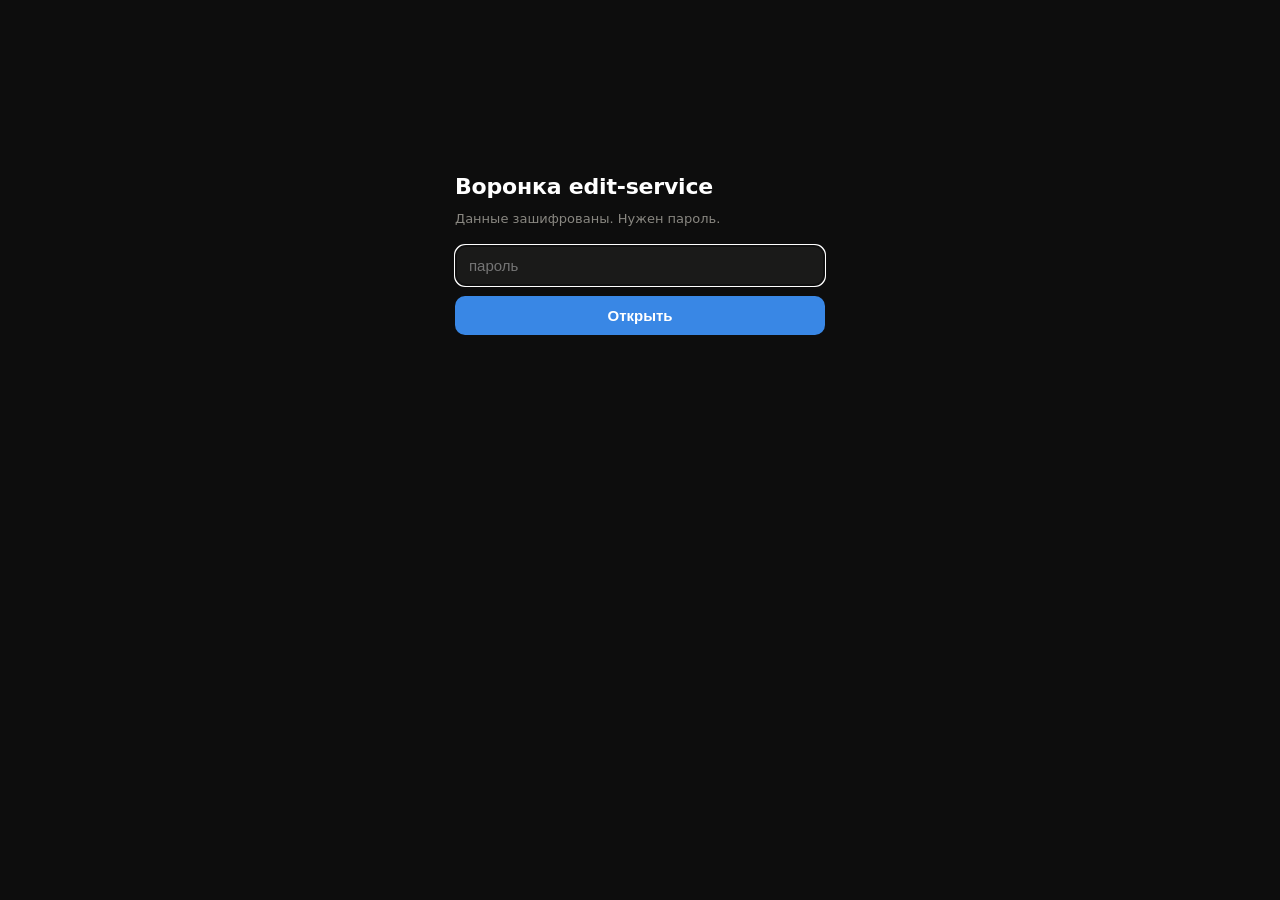
==== commit 3706765f: "Закрытая страница воронки: этапы, источники, журнал касаний" ====
--- a/funnel.html
+++ b/funnel.html
@@ -134,70 +134,91 @@
   app.hidden = false;
   document.getElementById('gate').remove();
   const S = {}; d.stages.forEach(s => S[s.key] = s);
-  const q = d.queue, bands = q.bands, W = d.work;
+  const q = d.queue, W = d.work;
 
   const hdr = el('div', 'hdr');
   hdr.append(el('div', null, `<h1>Воронка edit-service</h1>
     <p class="sub">Сверено ${d.generated_at.replace('T',' ').slice(0,16)} UTC ·
-    последний скан рынка ${q.last_scan || '—'} · данные завода ${d.factory_freshness}</p>`));
+    последний скан рынка ${q.last_scan || '—'}</p>`));
   const out = el('button', 'ghost', 'Закрыть');
   out.onclick = () => { sessionStorage.removeItem('fpw'); location.reload(); };
   hdr.append(out);
   app.append(hdr);
 
-  /* ── 1. СКОЛЬКО ОБРАБОТАТЬ ─────────────────────────────────────────────
-     Главный вопрос. Рабочий объём — это НЕ вся база: заявка на монтаж живёт
-     считанные дни, и считать стоит только свежие с названной ценой. */
+  /* ── 1. ОБРАБОТАТЬ ─ одно число, без возрастных подробностей ─────────── */
   const work = el('div', 'card');
   work.style.borderColor = 'var(--series)';
-  work.append(el('div', null, `<h2>Сколько ещё обработать</h2>
-    <p class="sub">Свежие заявки, где заказчик сам назвал цену. Остальное — хвост.</p>`));
   const hero = el('div', 'hero');
   hero.append(el('div', null,
-    `<div class="big">${bands.hot.money}</div>
-     <div class="sub">${plural(bands.hot.money,'заявка','заявки','заявок')} на сегодня</div>`));
+    `<div class="big">${q.bands.hot.money}</div>
+     <div class="sub">обработать</div>`));
   hero.append(el('div', 'cap',
-    `Это посты не старше трёх дней с названным бюджетом. По прошлым разборам
-     нашими оказываются около ${Math.round(q.hit_rate*100)}% — то есть ждём
-     примерно <b>${q.expect_live}</b> живых. Сегодня уже разобрано ${q.read_today}.`));
+    `<h2>Свежие заявки с названной ценой</h2>
+     Заказчик написал бюджет и ещё набирает. Из них нашими обычно
+     оказываются около ${Math.round(q.hit_rate*100)}% — ждём примерно
+     <b>${q.expect_live}</b> живых. Сегодня разобрано ${q.read_today}.`));
   work.append(hero);
-  work.append(bars([
-    {label:'0-3 дня, цена названа', n:bands.hot.money, color:'var(--series)',
-     tip:'читать сегодня: автор ещё набирает', sub:'читать сегодня'},
-    {label:'0-3 дня, без цены', n:bands.hot.n - bands.hot.money, color:'var(--dim)',
-     tip:'живые, но цену придётся выяснять в переписке'},
-    {label:'4-7 дней', n:bands.fresh.n, color:'var(--dim)',
-     tip:'ещё можно успеть, часть уже набрала исполнителей', sub:bands.fresh.money + ' с ценой'},
-    {label:'8-14 дней', n:bands.stale.n, color:'#2c2c2a',
-     tip:'почти всегда мёртвое: набор закрыт. Брать только точечно', sub:'хвост'},
-  ], {h:28, labelW:235}));
+  const sp0 = el('div', 'split');
+  sp0.append(el('div', 'mini', `<div class="v" style="color:var(--good)">${q.nonreddit}</div>
+    <div class="k">могу отправить сама</div>
+    <div class="n">в тексте заявки есть почта — Reddit не нужен</div>`));
+  sp0.append(el('div', 'mini', `<div class="v" style="color:var(--warn)">${fmt(q.needs_reddit)}</div>
+    <div class="k">ждут сессию Reddit</div>
+    <div class="n">ответ только в личку или комментарием под постом</div>`));
+  work.append(sp0);
   app.append(work);
 
-  /* ── 2. ЧТО УЖЕ ЕСТЬ ──────────────────────────────────────────────────── */
+  /* ── 2. ЧЕМ ДОСТАВЛЯЕМ ─ поднято по просьбе: это решает, что делать ──── */
+  const ch = el('div', 'card');
+  ch.append(el('div', null, `<h2>Чем доставляем</h2>
+    <p class="sub">Вся база приходит с Reddit: радар читает его RSS каждые 30 минут.
+    Биржи сканирую руками, потока с них нет.</p>`));
+  ch.append(bars([
+    {label:'Почта — работает сейчас', n:q.nonreddit, color:'var(--good)',
+     tip:'адрес указан в самой заявке, отправляю без аккаунта', sub:'без Reddit'},
+    {label:'Reddit — ждёт сессию', n:q.needs_reddit, color:'var(--warn)',
+     tip:'личка или комментарий под постом: нужен залогиненный аккаунт'},
+    {label:'Биржи, вручную', n:Math.max(0, S.base.n - q.total), color:'var(--dim)',
+     tip:'Upwork, Workana, LinkedIn, X — запускаю руками, потока нет'},
+  ], {h:28, labelW:250}));
+  const det0 = el('details');
+  det0.append(el('summary', null, `Показать ${q.nonreddit} заявок с почтой`));
+  let mrows = '';
+  (q.mailable || []).sort((a,b) => a.age - b.age).forEach(m => {
+    mrows += `<tr><td class="muted" style="white-space:nowrap">${m.age} дн</td>
+      <td><a href="${m.url}" target="_blank" style="color:var(--series);text-decoration:none">${m.title}</a></td>
+      <td class="ink2">${m.mail}</td></tr>`;
+  });
+  det0.append(el('table', null, `<thead><tr><th>возраст</th><th>заявка</th><th>куда писать</th></tr></thead>
+    <tbody>${mrows}</tbody>`));
+  ch.append(det0);
+  app.append(ch);
+
+  /* ── 3. РЕЗУЛЬТАТ ─────────────────────────────────────────────────────── */
   const have = el('div', 'card');
-  have.append(el('div', null, `<h2>Что уже есть</h2>
-    <p class="sub">Касания, которые сделаны. Это и есть весь текущий результат.</p>`));
+  have.append(el('div', null, `<h2>Результат</h2>
+    <p class="sub">Всё, что сделано на сегодня.</p>`));
   const sp = el('div', 'split');
   const oldest = W.sent.length ? Math.max(...W.sent.map(x => daysAgo(x.date))) : 0;
   sp.append(el('div', 'mini', `<div class="v" style="color:var(--series)">${W.sent.length}</div>
     <div class="k">отправлено</div>
     <div class="n">ждём ответа, самое старое — ${oldest} ${plural(oldest,'день','дня','дней')}</div>`));
-  sp.append(el('div', 'mini', `<div class="v" style="color:var(--warn)">${W.written.length}</div>
-    <div class="k">написано, не ушло</div>
-    <div class="n">${d.blocked.why}</div>`));
   sp.append(el('div', 'mini', `<div class="v" style="color:var(--crit)">${W.replied.length}</div>
-    <div class="k">ответов от заказчиков</div>
-    <div class="n">ни одного: восемь касаний — слишком мало для вывода</div>`));
+    <div class="k">ответов</div>
+    <div class="n">ни одного: восемь касаний — мало для вывода</div>`));
   sp.append(el('div', 'mini', `<div class="v" style="color:var(--crit)">${S.delivered.n}</div>
     <div class="k">сдано роликов</div>
-    <div class="n">первый сданный ролик = входной билет на рынок</div>`));
+    <div class="n">первый сданный = входной билет на рынок</div>`));
   have.append(sp);
+  have.append(el('p', 'sub', `Плюс ${W.written.length} готовых текстов лежат неотправленными:
+    ${d.blocked.why}. Цена вопроса: ${d.blocked.money}.`));
   app.append(have);
 
-  /* ── 3. ТАБЛИЦА КАСАНИЙ ───────────────────────────────────────────────── */
+  /* ── 4. ХРОНОЛОГИЯ ─ в самый низ, по просьбе ──────────────────────────── */
+  const det = el('details');
+  det.append(el('summary', null, `Хронология: все ${d.touches.length} касаний по одному`));
   const t = el('div', 'card');
-  t.append(el('div', null, `<h2>Все касания по одному</h2>
-    <p class="sub">Деньги — то, что назвал сам заказчик, не наша оценка.</p>`));
+  t.style.margin = '6px 0 0';
   const colour = s => s === 'отправлено' ? 'var(--series)' : 'var(--warn)';
   let rows = '';
   d.touches.slice().sort((a, b) => b.date.localeCompare(a.date)).forEach(x => {
@@ -206,7 +227,6 @@
       <td class="muted" style="white-space:nowrap">${x.date.slice(8)}.${x.date.slice(5,7)}</td>
       <td><b>${x.who}</b><div class="muted">${x.what}</div></td>
       <td class="ink2">${x.money || '—'}</td>
-      <td class="muted hide-s">${x.channel}</td>
       <td><span class="pill"><span class="dot" style="background:${colour(x.stage)}"></span>${x.stage}</span>
           <div class="muted">${x.stage === 'отправлено'
             ? 'тишина ' + wait + ' ' + plural(wait,'день','дня','дней') + ' · ' + x.by
@@ -214,31 +234,12 @@
       <td class="muted hide-s" style="max-width:250px">${x.note || ''}</td></tr>`;
   });
   t.append(el('table', null, `<thead><tr><th>дата</th><th>кто</th><th>деньги</th>
-    <th class="hide-s">канал</th><th>стадия</th><th class="hide-s">примечание</th></tr></thead>
-    <tbody>${rows}</tbody>`));
-  app.append(t);
-
-  /* ── 4. КАНАЛЫ: ответ на «а остальные каналы?» ─────────────────────────── */
-  const ch = el('div', 'card');
-  ch.append(el('div', null, `<h2>Каналы: чем ищем и чем отвечаем</h2>
-    <p class="sub">Вся база — Reddit, потому что радар читает только его RSS.
-    Биржи (Upwork, Workana, LinkedIn, X) сканируются руками и редко.</p>`));
-  ch.append(bars([
-    {label:'Reddit-радар, автоматом', n:q.total, color:'var(--series)',
-     tip:'крутится каждые 30 минут на заводе', sub:'каждые 30 мин'},
-    {label:'Биржи и поиск, руками', n:S.base.n - q.total, color:'var(--dim)',
-     tip:'Upwork, Workana, LinkedIn, X — запускаю вручную, потока нет', sub:'потока нет'},
-    {label:'Доступны без Reddit-аккаунта', n:q.nonreddit, color:'var(--good)',
-     tip:'в заявке указана почта, Discord или форма — эти я могу отработать сама'},
-  ], {h:28, labelW:255}));
-  ch.append(el('p', 'sub', `Доставка: почта и формы работают (так ушло 6 из 8),
-    Reddit ждёт сессию из твоего браузера. ${q.nonreddit} ${plural(q.nonreddit,'заявка','заявки','заявок')}
-    в очереди можно отработать прямо сейчас, без Reddit.`));
-  app.append(ch);
-
-  /* ── 5. МАШИННАЯ ВОРОНКА — вниз, свёрнутой ────────────────────────────── */
-  const det = el('details');
-  det.append(el('summary', null, 'Откуда взялись эти 552 — машинный отсев, 10 тысяч → 552'));
+    <th>стадия</th><th class="hide-s">примечание</th></tr></thead><tbody>${rows}</tbody>`));
+  det.append(t);
+  app.append(det);
+
+  const det2 = el('details');
+  det2.append(el('summary', null, `Машинный отсев: как из 10 тысяч получилось ${fmt(q.total)}`));
   const fc = el('div', 'card');
   fc.style.margin = '6px 0 0';
   fc.append(bars(['raw','seen','base'].map(k => ({
@@ -246,8 +247,8 @@
     sub: S[k].from_prev == null ? '' : S[k].from_prev + '% от прошлого'
   })), {h:26, labelW:235}));
   fc.append(el('ul', 'foot', d.notes.map(n => `<li>${n}</li>`).join('')));
-  det.append(fc);
-  app.append(det);
+  det2.append(fc);
+  app.append(det2);
 }
 
 async function go(){
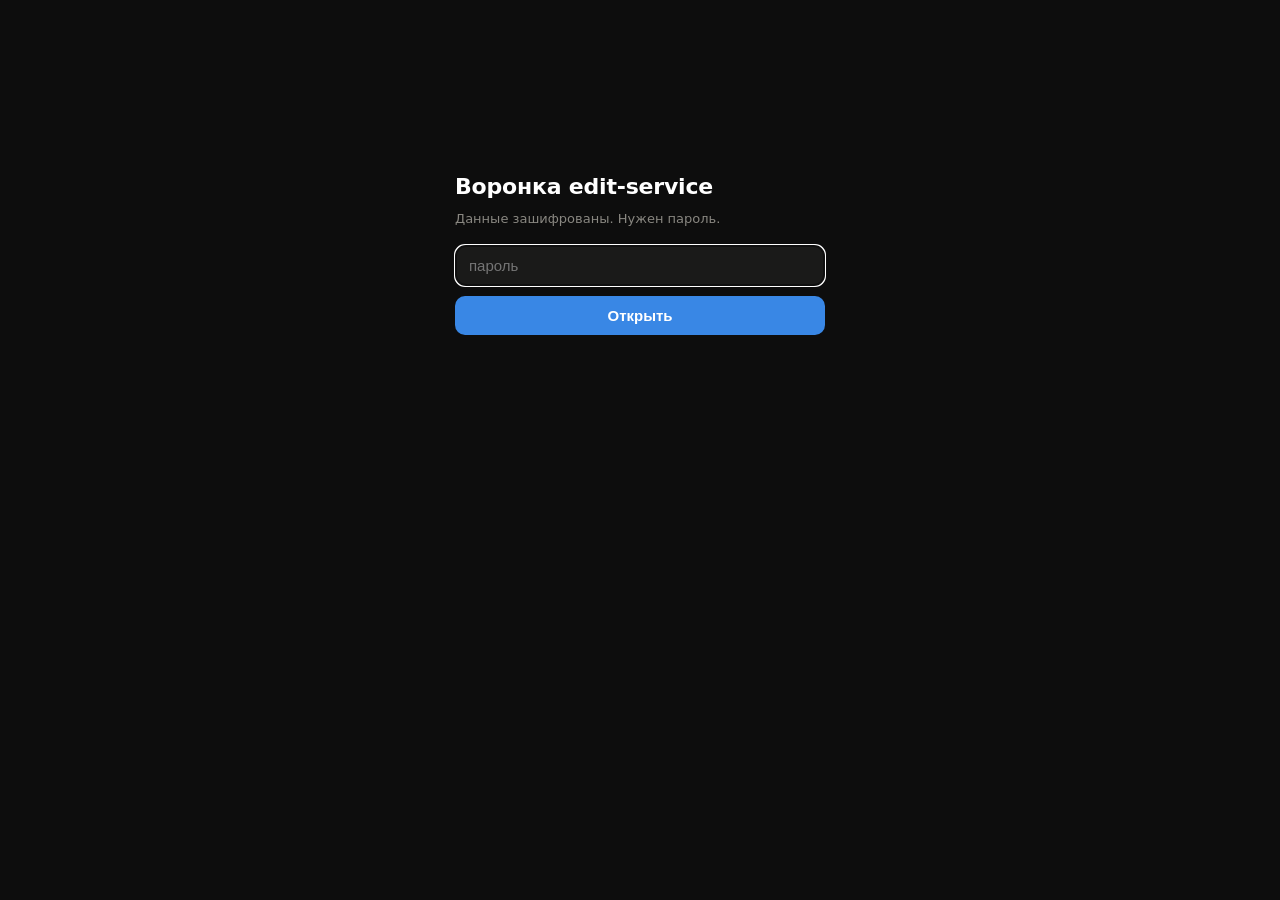
==== commit 31f5cd7f: "Закрытая страница воронки: этапы, источники, журнал касаний" ====
--- a/funnel.html
+++ b/funnel.html
@@ -163,9 +163,21 @@
     <div class="k">могу отправить сама</div>
     <div class="n">в тексте заявки есть почта — Reddit не нужен</div>`));
   sp0.append(el('div', 'mini', `<div class="v" style="color:var(--warn)">${fmt(q.needs_reddit)}</div>
-    <div class="k">ждут сессию Reddit</div>
-    <div class="n">ответ только в личку или комментарием под постом</div>`));
-  work.append(sp0);
+    <div class="k">только через личку Reddit</div>
+    <div class="n">в тексте нет ни почты, ни формы</div>`));
+  /* 🔴 06.10: рядом с прогнозом «ждём столько живых» встал ФАКТ проверки.
+     До этого на странице была только прикидка по hit_rate, и 598 подходящих
+     выглядели как 598 заказчиков — хотя верх списка оказался однодневками. */
+  const sp1 = el('div', 'split');
+  const lv = S.live || {n: 0, what: ''};
+  sp1.append(el('div', 'mini',
+    `<div class="v" style="color:${lv.n ? 'var(--good)' : 'var(--warn)'}">${lv.n || '—'}</div>
+     <div class="k">${lv.n ? 'проверено и живых' : 'проверок авторов нет'}</div>
+     <div class="n">${lv.what || ''}</div>`));
+  sp1.append(el('div', 'mini', `<div class="v">${fmt(q.needs_reddit)}</div>
+    <div class="k">ждут Reddit</div>
+    <div class="n">сессия есть до 05.04.2027; упирается в кредиты брокера</div>`));
+  work.append(sp1);
   app.append(work);
 
   /* ── 2. ЧЕМ ДОСТАВЛЯЕМ ─ поднято по просьбе: это решает, что делать ──── */
@@ -242,7 +254,7 @@
   det2.append(el('summary', null, `Машинный отсев: как из 10 тысяч получилось ${fmt(q.total)}`));
   const fc = el('div', 'card');
   fc.style.margin = '6px 0 0';
-  fc.append(bars(['raw','seen','base'].map(k => ({
+  fc.append(bars(['raw','seen','base','live'].map(k => ({
     label: S[k].name, n: S[k].n, tip: S[k].what + ' · ' + S[k].src,
     sub: S[k].from_prev == null ? '' : S[k].from_prev + '% от прошлого'
   })), {h:26, labelW:235}));
